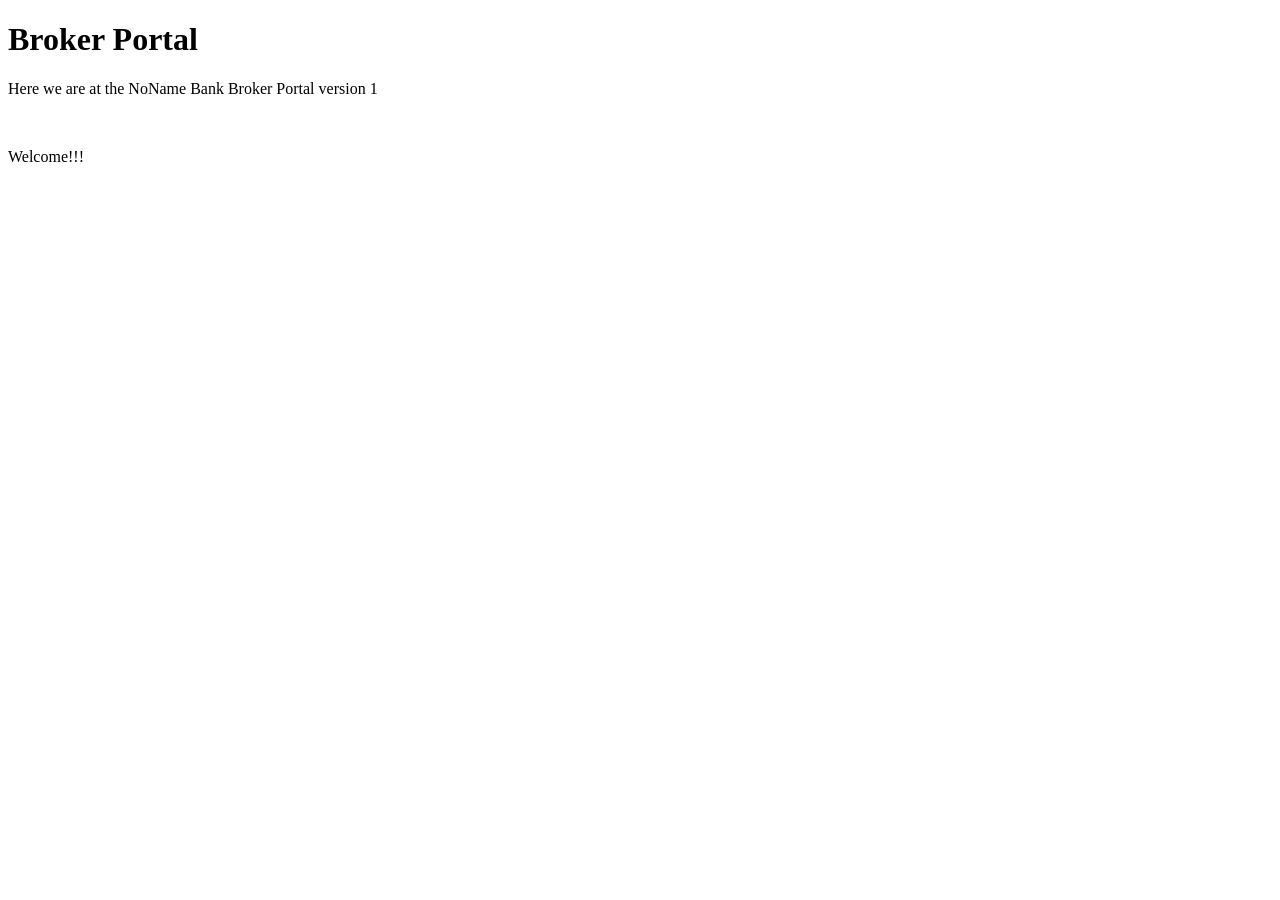
==== index.html @ 7506b7a0 "Initial Commit" ====
<!DOCTYPE html>
<html lang="en">
  <head>
    <meta charset="UTF-8">
    <meta name="viewport" content="width=device-width, initial-scale=1.0">
    <meta http-equiv="X-UA-Compatible" content="ie=edge">
    <title>My Website</title>
    <link rel="stylesheet" href="./style.css">
    <link rel="icon" href="./favicon.ico" type="image/x-icon">
  </head>
  <body>
    <main>
        <h1>Broker Portal</h1> 
	<P>Here we are at the NoName Bank Broker Portal version 1</P>
    &nbsp;
    <P>Welcome!!!</P>
    </main>
	<script src="index.js"></script>
  </body>
</html>
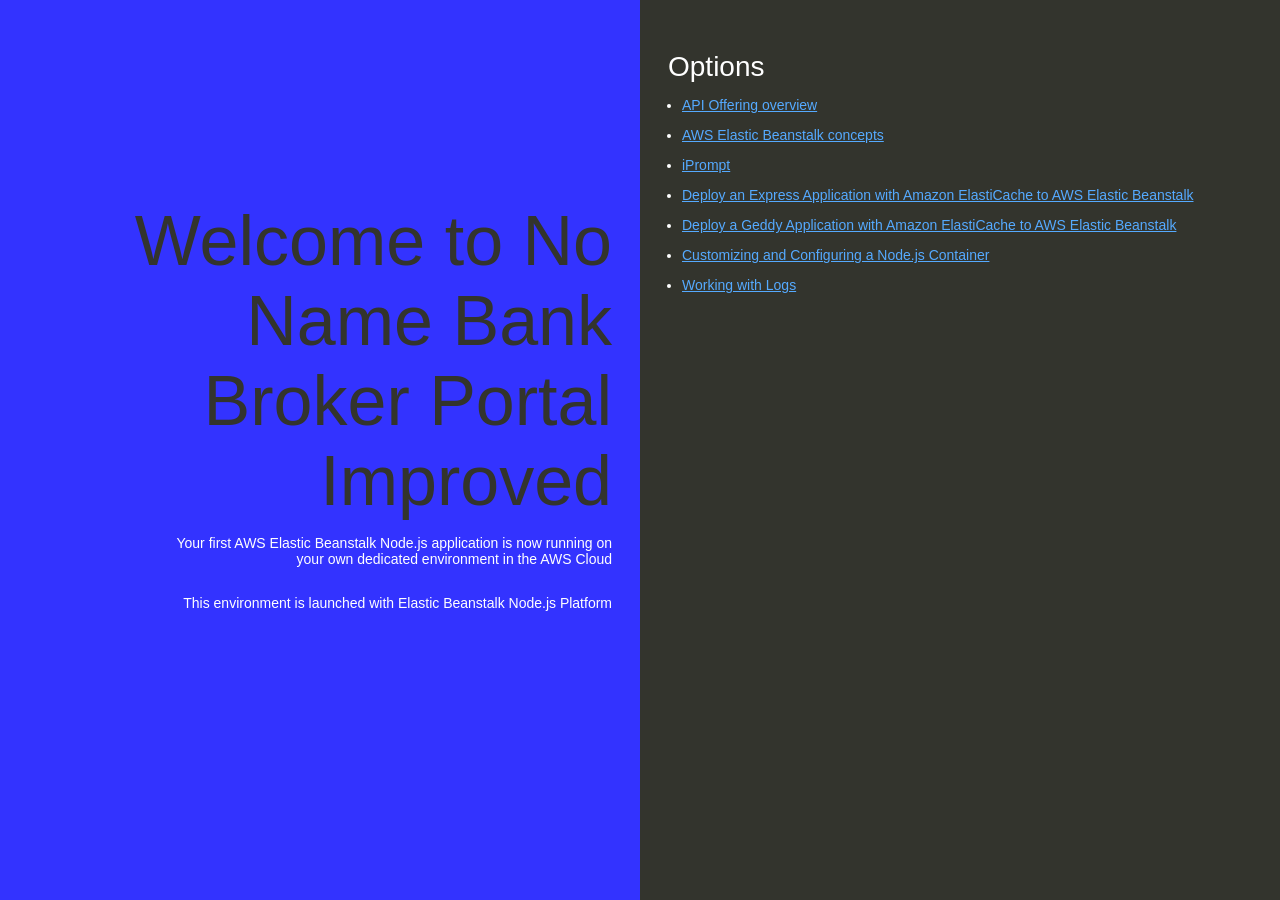
==== commit 3c7152d9: "Fix websites" ====
--- a/index.html
+++ b/index.html
@@ -1,20 +1,94 @@
 <!DOCTYPE html>
-<html lang="en">
+<html>
   <head>
-    <meta charset="UTF-8">
-    <meta name="viewport" content="width=device-width, initial-scale=1.0">
-    <meta http-equiv="X-UA-Compatible" content="ie=edge">
-    <title>My Website</title>
-    <link rel="stylesheet" href="./style.css">
-    <link rel="icon" href="./favicon.ico" type="image/x-icon">
+    <title>Noname Bank - Home Page</title>
+    <style>
+      body {
+        color: #ffffff;
+        font-family: Arial, sans-serif;
+        font-size:14px;
+        -moz-transition-property: text-shadow;
+        -moz-transition-duration: 4s;
+        -webkit-transition-property: text-shadow;
+        -webkit-transition-duration: 4s;
+        text-shadow: none;
+      }
+      body.blurry {
+        -moz-transition-property: text-shadow;
+        -moz-transition-duration: 4s;
+        -webkit-transition-property: text-shadow;
+        -webkit-transition-duration: 4s;
+        text-shadow: #fff 0px 0px 25px;
+      }
+      a {
+        color: #55aaff;
+      }
+      .textColumn, .linksColumn {
+        padding: 2em;
+      }
+      .textColumn {
+        position: absolute;
+        top: 0px;
+        right: 50%;
+        bottom: 0px;
+        left: 0px;
+
+        text-align: right;
+        padding-top: 11em;
+        background-color: #3333ff;
+
+      }
+      .textColumn p {
+        width: 75%;
+        float:right;
+      }
+      .linksColumn {
+        position: absolute;
+        top:0px;
+        right: 0px;
+        bottom: 0px;
+        left: 50%;
+
+        background-color: #33342D;
+      }
+
+      h1 {
+        color: #33342D;
+        font-size: 500%;
+        font-weight: normal;
+        margin-bottom: 0em;
+      }
+      h2 {
+        font-size: 200%;
+        font-weight: normal;
+        margin-bottom: 0em;
+      }
+      ul {
+        padding-left: 1em;
+        margin: 0px;
+      }
+      li {
+        margin: 1em 0em;
+      }
+    </style>
   </head>
   <body>
-    <main>
-        <h1>Broker Portal</h1> 
-	<P>Here we are at the NoName Bank Broker Portal version 1</P>
-    &nbsp;
-    <P>Welcome!!!</P>
-    </main>
-	<script src="index.js"></script>
+    <div class="textColumn">
+      <h1>Welcome to No Name Bank Broker Portal Improved</h1>
+      <p>Your first AWS Elastic Beanstalk Node.js application is now running on your own dedicated environment in the AWS Cloud</p>
+      <p>This environment is launched with Elastic Beanstalk Node.js Platform</p>
+    </div>
+    <div class="linksColumn">
+      <h2>Options</h2>
+      <ul>
+        <li><a href="http://3.83.101.170">API Offering overview</a></li>
+        <li><a href="http://docs.aws.amazon.com/elasticbeanstalk/latest/dg/concepts.html">AWS Elastic Beanstalk concepts</a></li>
+        <li><a href="https://www.i-prompt.co.uk">iPrompt</a></li>
+        <li><a href="http://docs.aws.amazon.com/elasticbeanstalk/latest/dg/create_deploy_nodejs_express_elasticache.html">Deploy an Express Application with Amazon ElastiCache to AWS Elastic Beanstalk</a></li>
+        <li><a href="http://docs.aws.amazon.com/elasticbeanstalk/latest/dg/create_deploy_nodejs_geddy_elasticache.html">Deploy a Geddy Application with Amazon ElastiCache to AWS Elastic Beanstalk </a></li>
+        <li><a href="http://docs.aws.amazon.com/elasticbeanstalk/latest/dg/create_deploy_nodejs_custom_container.html">Customizing and Configuring a Node.js Container </a></li>
+        <li><a href="http://docs.aws.amazon.com/elasticbeanstalk/latest/dg/using-features.loggingS3.title.html">Working with Logs</a></li>
+      </ul>
+    </div>
   </body>
-</html>+</html>
